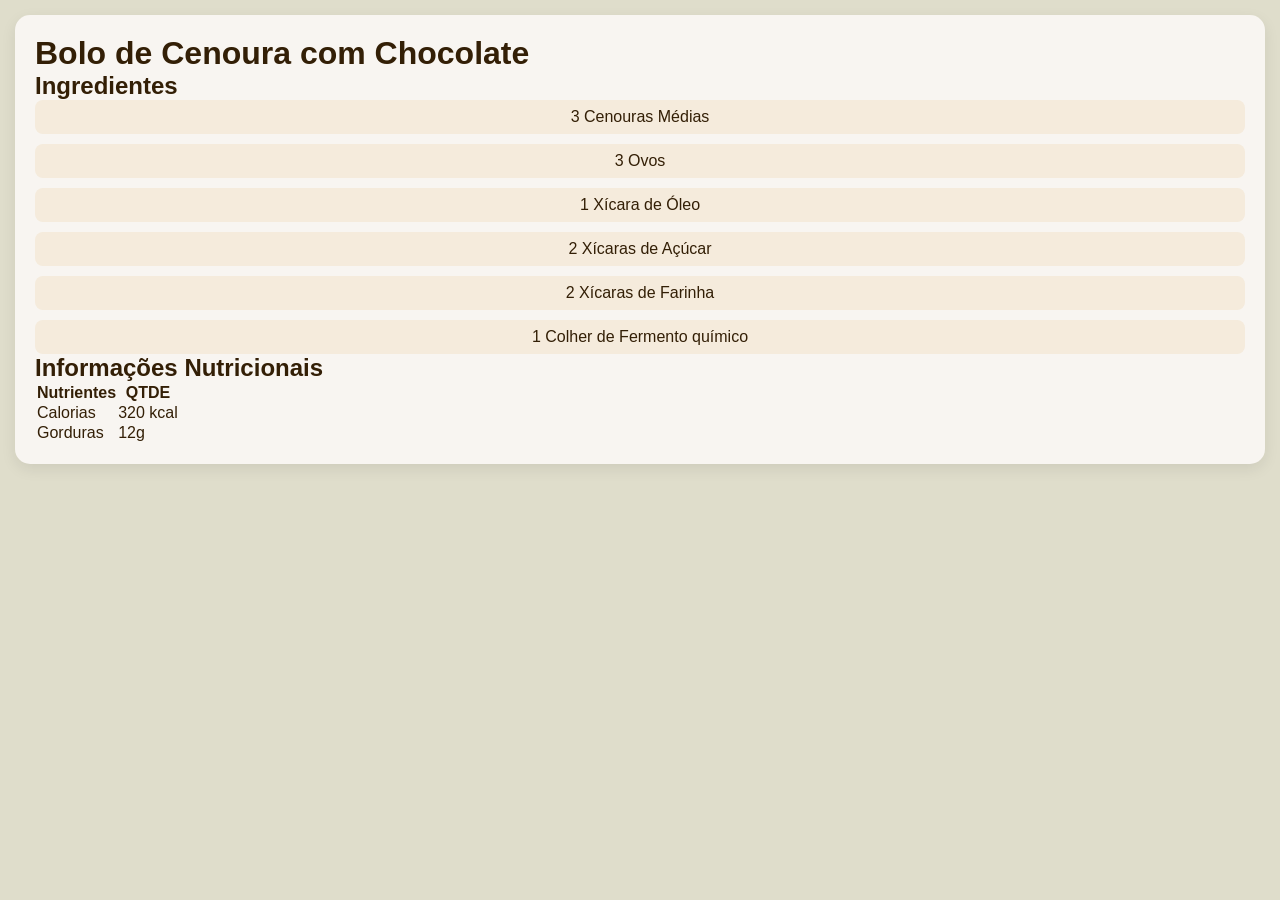
==== Aula3_2305/index.html @ 694d50bb "Aulas 2 e 3: Cards e Listas" ====
<!DOCTYPE html>
<!-- Criar uma página de receita
 OBJETVOS: Tabelas e Listas
  -->
<html lang="pt-br">
<head>
    <meta charset="UTF-8">
    <meta name="viewport" content="width=device-width, initial-scale=1.0">
    <title>Aula03 - Receita+FlexBox</title>
    <link rel="stylesheet" href="CSS/style.css">
</head>
<body>
    <div class="recipe-container"> <!--DIV WRAPPER: centraliza o conteúdo da receita-->
        <h1>Bolo de Cenoura com Chocolate</h1>
        <section class="ingredients"> <!-- SEÇÃO: Tag semântica agrupa conteúdos temáticos relacionados-->
            <h2>Ingredientes</h2>
            <ul class="flex-list"> <!-- Lista FLEXÍVEL; usar flexbox para muda de layout conforme o tamanho da tela Mobile: coluna. Desktop: Linha-->               
                <li>3 Cenouras Médias</li>
                <li>3 Ovos</li>
                <li>1 Xícara de Óleo</li>
                <li>2 Xícaras de Açúcar</li>
                <li>2 Xícaras de Farinha</li>
                <li>1 Colher de Fermento químico</li>
            </ul> <!--UNordered List - Lista NÃO ordenada-->
        </section>

        <section class="info">
            <h2>Informações Nutricionais</h2>
            <!-- TABELA RESPONSIVA: exibe nutrientes e quantidade -->
            <!-- No CSS aplicar Scroll horizontal em mobile se necessário -->

            <table>
                <thead> <!--Cabeçalho da tabela-->
                    <tr> <!--TABLE-ROW: Linha da tabela-->
                        <th>Nutrientes</th> <!--Estabelecendo o tanto de colunas que vai ter a tabela-->
                        <th>QTDE</th>
                    </tr>
                </thead>
                <tbody> <!--Corpo da tabela-->
                    <tr> <!-- Linha 1 -->
                        <td>Calorias</td> <!-- TableData é sempre de acoro com a quantidade de colunas que foram estabelecidas-->
                        <td>320 kcal</td>
                    </tr> 
                    <tr> <!-- Linha 2 -->
                        <td>Gorduras</td>
                        <td>12g</td>
                    </tr>

                </tbody>
            </table>

        </section> <!-- Fechamento da seção informação-->

    </div>
</body>
</html>
---- Aula3_2305/CSS/style.css ----
/*FOCO DA AULA:
AULA 3
- Container de receitas 
- Títlos e Seções
- Listas Flexíveis
- Tabelas
- Media Queries */



/* ESTILOS GLOBAIS */
*{  /*RESET PADRÃO*/
    margin: 0;
    padding: 0;
    box-sizing: border-box;
}

body{
    font-family:Arial, Helvetica, sans-serif;
    background-color: rgb(223, 221, 203);
    padding: 15px;
    color: #331f06;
}

.recipe-container{
    background: #f8f5f1;
    padding: 20px;
    border-radius: 15px;
    box-shadow: 0 5px 15px rgba(0, 0, 0, 0.08);
}""
h1{
    text-align: center;
    color: #c97004;
    font-size: 1.5rem;
}
.flex-list{
    display: flex; /*Display ativa o modelo flexbox.*/
    flex-direction: column;
    gap: 10px; /* Espaçamento entre itens*/
    list-style: none;
}

.flex-list li{
    background-color: rgb(245, 235, 220);
    padding: 8px;
    border-radius: 8px;
    text-align: center;
}
.info{
    overflow-x: auto; /* Permite scroll Horizontal(x) se a tela ficar muito larga*/
}
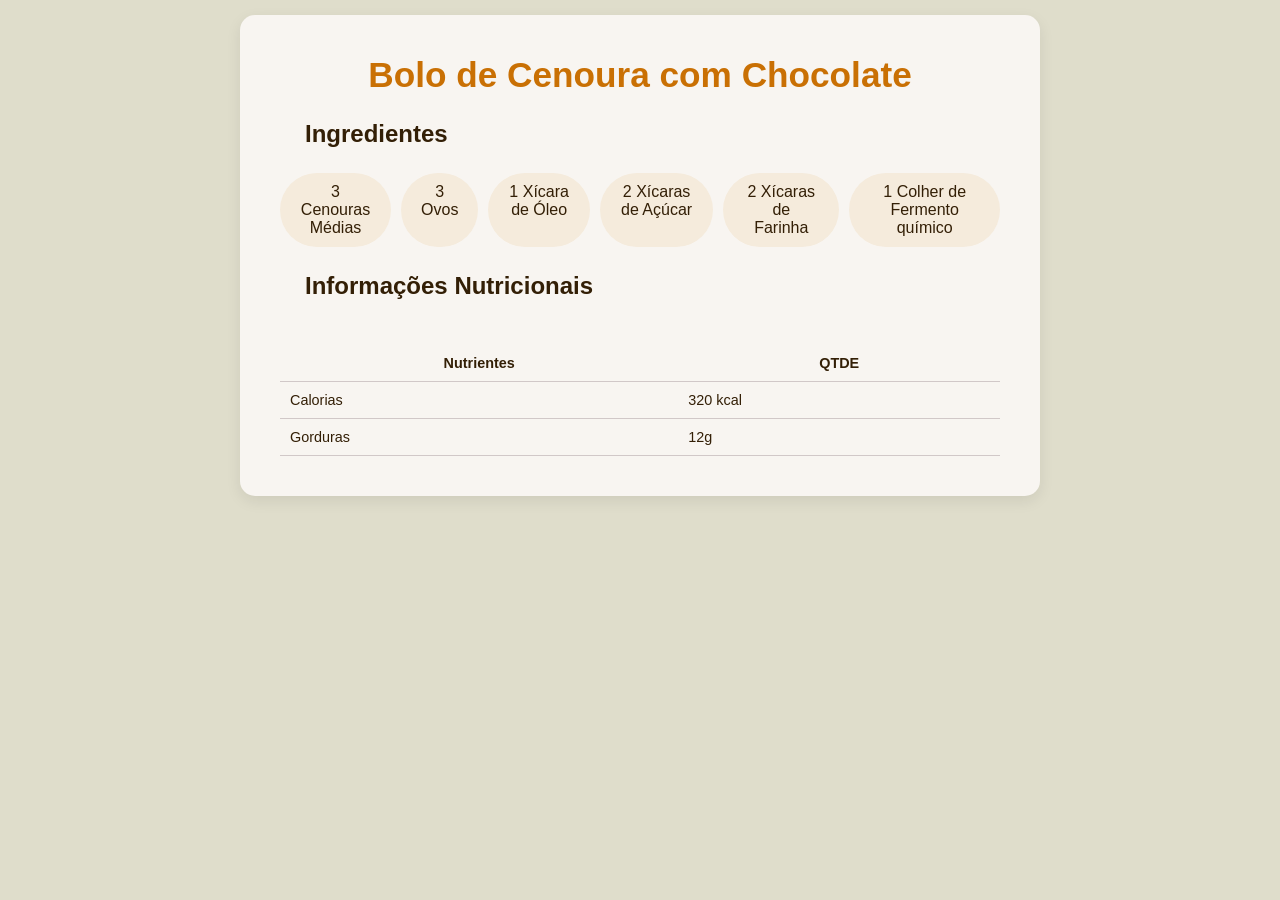
==== commit e2ca253e: "Listas e tabelas\\\\" ====
--- a/Aula3_2305/index.html
+++ b/Aula3_2305/index.html
@@ -38,7 +38,7 @@
                 </thead>
                 <tbody> <!--Corpo da tabela-->
                     <tr> <!-- Linha 1 -->
-                        <td>Calorias</td> <!-- TableData é sempre de acoro com a quantidade de colunas que foram estabelecidas-->
+                        <td>Calorias</td> <!-- Table Data é sempre de acoro com a quantidade de colunas que foram estabelecidas-->
                         <td>320 kcal</td>
                     </tr> 
                     <tr> <!-- Linha 2 -->
--- a/Aula3_2305/CSS/style.css
+++ b/Aula3_2305/CSS/style.css
@@ -27,12 +27,16 @@
     padding: 20px;
     border-radius: 15px;
     box-shadow: 0 5px 15px rgba(0, 0, 0, 0.08);
-}""
+}
 h1{
     text-align: center;
     color: #c97004;
     font-size: 1.5rem;
 }
+h2{
+    padding: 25px;
+}
+
 .flex-list{
     display: flex; /*Display ativa o modelo flexbox.*/
     flex-direction: column;
@@ -48,4 +52,37 @@
 }
 .info{
     overflow-x: auto; /* Permite scroll Horizontal(x) se a tela ficar muito larga*/
-}+}
+
+table{
+    width: 100%;
+    min-width:300px; /* */
+    border-collapse: collapse;
+    margin-top: 20px;
+}
+th, td{
+    padding: 10px;
+    font-size: 0.9rem;
+    border-bottom: 1px solid #d1c8c8;
+}
+
+/* MEDIA QUERY */
+@media (min-width:768px){
+.recipe-container{
+    max-width: 800px;
+    margin: 0 auto;
+    padding: 40px;
+}
+h1{
+    font-size: 2.2rem;
+}
+.flex-list{
+    flex-direction: row;
+    justify-content: center;
+}
+.flex-list li{
+    padding: 10px 20px;
+    border-radius: 50px;
+    align-items: center;
+}
+}
